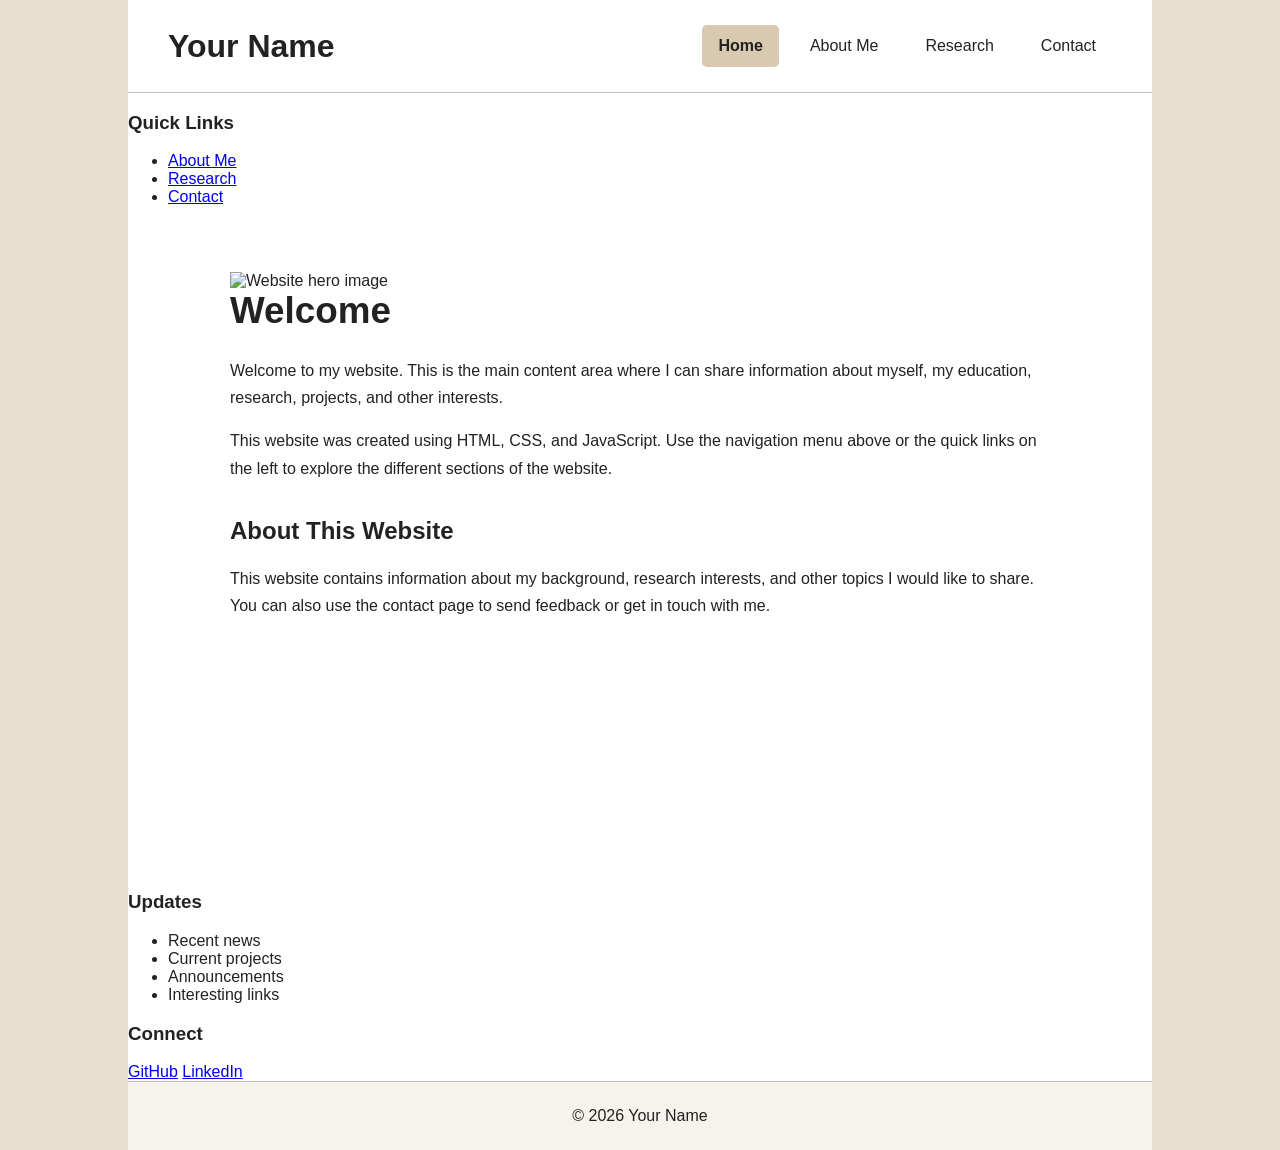
==== index.html @ b4fac89d "Update index.html" ====
<!DOCTYPE html>
<html lang="en">

<head>
    <meta charset="UTF-8">

    <meta name="viewport" content="width=device-width, initial-scale=1.0">

    <title>Your Name</title>

    <link rel="stylesheet" href="style.css">
</head>


<body>

<div class="site-container">


    <!-- TOP HEADER -->

    <header class="top-header">

        <div class="logo">
            <a href="index.html">Your Name</a>
        </div>

        <!-- Navigation will be inserted here by nav.js -->
        <div id="navigation"></div>

    </header>



    <!-- MAIN PAGE -->

    <div class="page-layout">


        <!-- LEFT SIDEBAR -->

        <aside class="left-sidebar">

            <h3>Quick Links</h3>

            <ul>
                <li><a href="about.html">About Me</a></li>
                <li><a href="research.html">Research</a></li>
                <li><a href="contact.html">Contact</a></li>
            </ul>

        </aside>



        <!-- MAIN CONTENT -->

        <main class="main-content">

            <div class="hero">

                <img
                    src="images/hero.jpg"
                    alt="Website hero image"
                >

            </div>


            <h1>Welcome</h1>

            <p>
                Welcome to my website. This is the main content area
                where I can share information about myself, my education,
                research, projects, and other interests.
            </p>


            <p>
                This website was created using HTML, CSS, and JavaScript.
                Use the navigation menu above or the quick links on the
                left to explore the different sections of the website.
            </p>


            <h2>About This Website</h2>

            <p>
                This website contains information about my background,
                research interests, and other topics I would like to share.
                You can also use the contact page to send feedback or
                get in touch with me.
            </p>

        </main>



        <!-- RIGHT SIDEBAR -->

        <aside class="right-sidebar">

            <div class="sticky-content">

                <h3>Updates</h3>

                <ul>
                    <li>Recent news</li>
                    <li>Current projects</li>
                    <li>Announcements</li>
                    <li>Interesting links</li>
                </ul>


                <h3>Connect</h3>

                <div class="social-links">

                    <a href="#">GitHub</a>

                    <a href="#">LinkedIn</a>

                </div>

            </div>

        </aside>


    </div>



    <!-- FOOTER -->

    <footer class="site-footer">

        © <span id="year"></span> Your Name

    </footer>


</div>



<!-- SHARED NAVIGATION -->

<script src="nav.js"></script>


<!-- AUTOMATIC YEAR -->

<script>

    document.getElementById("year").textContent =
        new Date().getFullYear();

</script>


</body>

</html>
---- style.css ----
/* =========================
   GENERAL
========================= */

* {
    box-sizing: border-box;
}

body {
    margin: 0;

    font-family: Arial, Helvetica, sans-serif;

    background-color: #e8dfcf;

    color: #222;
}


/* =========================
   WEBSITE CONTAINER
========================= */

.site-container {
    width: 80%;

    margin: 0 auto;

    min-height: 100vh;

    background-color: white;
}


/* =========================
   HEADER
========================= */

.top-header {
    display: flex;

    align-items: center;

    justify-content: space-between;

    padding: 25px 40px;

    border-bottom: 1px solid #bbb;
}


/* =========================
   NAME / LOGO
========================= */

.logo a {
    font-size: 2rem;

    font-weight: bold;

    color: #222;

    text-decoration: none;
}


/* =========================
   NAVIGATION
========================= */

.primary-nav {
    display: flex;

    align-items: center;

    gap: 15px;
}


.primary-nav a {
    padding: 12px 16px;

    color: #222;

    text-decoration: none;

    border-radius: 5px;

    transition: background-color 0.2s;
}


.primary-nav a:hover {
    background-color: #e8dfcf;
}


.primary-nav a.active {
    background-color: #d8c9b0;

    font-weight: bold;
}


/* =========================
   MAIN CONTENT
========================= */

.main-content {
    max-width: 900px;

    margin: 0 auto;

    padding: 50px 40px;

    min-height: 650px;
}


.main-content h1 {
    font-size: 2.3rem;

    margin-top: 0;
}


.main-content h2 {
    margin-top: 35px;
}


.main-content p {
    font-size: 1rem;

    line-height: 1.7;
}


/* =========================
   FOOTER
========================= */

.site-footer {
    padding: 25px;

    text-align: center;

    border-top: 1px solid #bbb;

    background-color: #f6f3ed;
}


/* =========================
   MOBILE
========================= */

@media (max-width: 700px) {

    .site-container {
        width: 100%;
    }


    .top-header {
        flex-direction: column;

        gap: 20px;
    }


    .primary-nav {
        flex-wrap: wrap;

        justify-content: center;
    }


    .main-content {
        padding: 35px 20px;
    }

}
/* ==========================================================
   HOMEPAGE LAYOUT
   Matches assignment example
========================================================== */


/* Main homepage container */

.home-container {
    width: 80%;

    max-width: 1300px;

    min-height: 100vh;

    margin: 0 auto;

    background-color: white;

    border-left: 1px solid #999;
    border-right: 1px solid #999;
}


/* ==========================================================
   HEADER
========================================================== */

.home-header {
    display: grid;

    grid-template-columns: 190px 1fr;

    min-height: 120px;

    border-bottom: 1px solid #999;
}


/* Logo section */

.home-logo {
    display: flex;

    justify-content: center;

    align-items: center;

    padding: 20px;

    border-right: 1px solid #999;

    font-size: 2rem;

    font-weight: bold;
}


.home-logo a {
    color: #222;

    text-decoration: none;
}


/* Right portion of header */

.home-header-right {
    display: flex;

    flex-direction: column;

    justify-content: space-between;
}


/* Description above navigation */

.home-description {
    padding: 20px 30px;

    min-height: 65px;

    display: flex;

    align-items: center;

    border-bottom: 1px solid #999;

    font-size: 0.9rem;

    line-height: 1.4;
}


/* ==========================================================
   TOP NAVIGATION
========================================================== */

.home-header #navigation {
    width: 100%;
}


.home-header .primary-nav {
    display: flex;

    justify-content: center;

    align-items: center;

    gap: 0;

    min-height: 50px;
}


.home-header .primary-nav a {
    padding: 15px 25px;

    color: #222;

    text-decoration: none;

    border-radius: 0;

    transition:
        background-color 0.2s ease,
        color 0.2s ease;
}


.home-header .primary-nav a:hover {
    background-color: #e8dfcf;
}


.home-header .primary-nav a.active {
    background-color: #d8c9b0;

    font-weight: bold;
}


/* ==========================================================
   MAIN THREE-COLUMN GRID
========================================================== */

.home-grid {
    display: grid;

    grid-template-columns:
        190px minmax(0, 1fr) 240px;

    min-height: 700px;
}


/* ==========================================================
   LEFT SIDEBAR
========================================================== */

.home-left-sidebar {
    padding: 30px 20px;

    border-right: 1px solid #999;

    background-color: #faf9f6;
}


.home-left-sidebar h3 {
    margin-top: 0;

    margin-bottom: 20px;

    font-size: 1rem;
}


.home-left-sidebar .sidebar-second-title {
    margin-top: 35px;
}


.home-left-sidebar ul {
    list-style: none;

    margin: 0;

    padding: 0;
}


.home-left-sidebar li {
    margin-bottom: 15px;
}


.home-left-sidebar a {
    color: #222;

    text-decoration: none;
}


.home-left-sidebar a:hover {
    text-decoration: underline;

    color: #6b5b45;
}


/* ==========================================================
   CENTER CONTENT
========================================================== */

.home-main {
    padding: 25px 30px;

    min-width: 0;
}


.home-main h1 {
    margin-top: 30px;

    margin-bottom: 20px;

    font-size: 2.2rem;
}


.home-main h2 {
    margin-top: 35px;

    margin-bottom: 15px;

    font-size: 1.5rem;
}


.home-main p {
    line-height: 1.7;

    margin-bottom: 20px;

    font-size: 1rem;
}


/* ==========================================================
   HERO IMAGE
========================================================== */

.home-hero {
    width: 100%;

    height: 250px;

    border: 1px solid #999;

    background-color: #eee;

    overflow: hidden;
}


.home-hero img {
    display: block;

    width: 100%;

    height: 100%;

    object-fit: cover;
}


/* ==========================================================
   RIGHT SIDEBAR
========================================================== */

.home-right-sidebar {
    padding: 30px 22px;

    border-left: 1px solid #999;

    background-color: #faf9f6;
}


.home-right-sidebar h3 {
    margin-top: 0;

    margin-bottom: 15px;
}


.home-right-sidebar h3:not(:first-child) {
    margin-top: 30px;
}


.home-right-sidebar ul {
    padding-left: 20px;
}


.home-right-sidebar li {
    margin-bottom: 12px;

    line-height: 1.4;
}


/* Keeps right side visible during scrolling */

.home-sticky {
    position: sticky;

    top: 20px;
}


/* ==========================================================
   SOCIAL LINKS
========================================================== */

.home-social {
    display: flex;

    flex-direction: column;

    gap: 12px;
}


.home-social a {
    color: #222;

    text-decoration: none;
}


.home-social a:hover {
    text-decoration: underline;
}


/* ==========================================================
   FOOTER
========================================================== */

.home-footer {
    display: flex;

    justify-content: space-between;

    align-items: center;

    gap: 20px;

    padding: 20px 25px;

    border-top: 1px solid #999;

    background-color: #f6f3ed;

    font-size: 0.85rem;
}


.footer-links {
    display: flex;

    gap: 18px;
}


.footer-links a {
    color: #222;

    text-decoration: none;
}


.footer-links a:hover {
    text-decoration: underline;
}


/* ==========================================================
   TABLET
========================================================== */

@media (max-width: 1000px) {

    .home-container {
        width: 90%;
    }


    .home-grid {
        grid-template-columns:
            180px minmax(0, 1fr);
    }


    .home-right-sidebar {
        display: none;
    }

}


/* ==========================================================
   MOBILE
========================================================== */

@media (max-width: 700px) {

    .home-container {
        width: 100%;
    }


    .home-header {
        display: block;
    }


    .home-logo {
        border-right: none;

        border-bottom: 1px solid #999;
    }


    .home-description {
        text-align: center;

        justify-content: center;
    }


    .home-header .primary-nav {
        flex-wrap: wrap;
    }


    .home-header .primary-nav a {
        padding: 12px 14px;
    }


    .home-grid {
        display: block;
    }


    .home-left-sidebar {
        border-right: none;

        border-bottom: 1px solid #999;
    }


    .home-main {
        padding: 25px 20px;
    }


    .home-right-sidebar {
        display: block;

        border-left: none;

        border-top: 1px solid #999;
    }


    .home-sticky {
        position: static;
    }


    .home-footer {
        flex-direction: column;

        text-align: center;
    }


    .footer-links {
        flex-wrap: wrap;

        justify-content: center;
    }

}
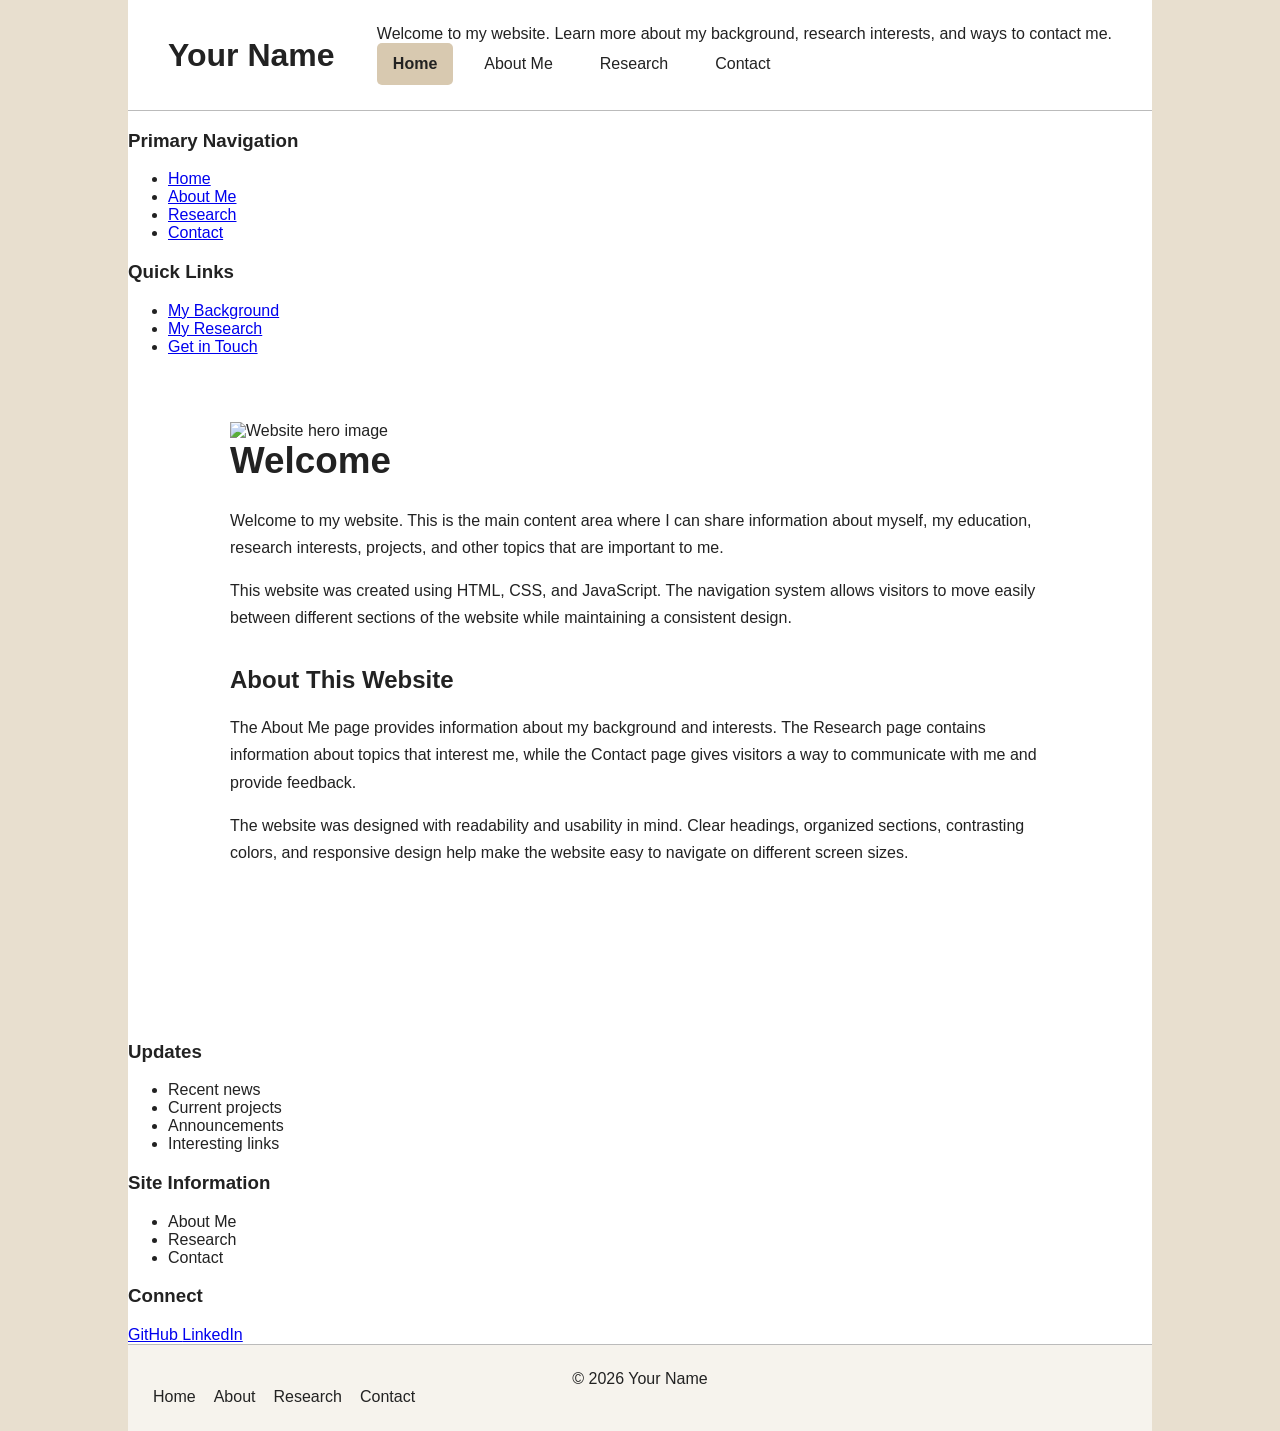
==== commit 6c1cdb4c: "Update index.html" ====
--- a/index.html
+++ b/index.html
@@ -4,7 +4,10 @@
 <head>
     <meta charset="UTF-8">
 
-    <meta name="viewport" content="width=device-width, initial-scale=1.0">
+    <meta
+        name="viewport"
+        content="width=device-width, initial-scale=1.0"
+    >
 
     <title>Your Name</title>
 
@@ -17,22 +20,55 @@
 <div class="site-container">
 
 
-    <!-- TOP HEADER -->
+    <!-- =========================
+         HEADER
+    ========================== -->
 
     <header class="top-header">
 
+
+        <!-- LOGO -->
+
         <div class="logo">
-            <a href="index.html">Your Name</a>
+
+            <a href="index.html">
+                Your Name
+            </a>
+
         </div>
 
-        <!-- Navigation will be inserted here by nav.js -->
-        <div id="navigation"></div>
+
+        <!-- RIGHT SIDE OF HEADER -->
+
+        <div class="header-right">
+
+
+            <!-- WEBSITE DESCRIPTION -->
+
+            <div class="header-description">
+
+                Welcome to my website. Learn more about
+                my background, research interests, and
+                ways to contact me.
+
+            </div>
+
+
+            <!-- NAVIGATION FROM nav.js -->
+
+            <div id="navigation"></div>
+
+
+        </div>
+
 
     </header>
 
 
 
-    <!-- MAIN PAGE -->
+    <!-- =========================
+         MAIN 3-COLUMN AREA
+    ========================== -->
 
     <div class="page-layout">
 
@@ -41,21 +77,79 @@
 
         <aside class="left-sidebar">
 
-            <h3>Quick Links</h3>
+
+            <h3>Primary Navigation</h3>
+
 
             <ul>
-                <li><a href="about.html">About Me</a></li>
-                <li><a href="research.html">Research</a></li>
-                <li><a href="contact.html">Contact</a></li>
+
+                <li>
+                    <a href="index.html">
+                        Home
+                    </a>
+                </li>
+
+                <li>
+                    <a href="about.html">
+                        About Me
+                    </a>
+                </li>
+
+                <li>
+                    <a href="research.html">
+                        Research
+                    </a>
+                </li>
+
+                <li>
+                    <a href="contact.html">
+                        Contact
+                    </a>
+                </li>
+
             </ul>
 
+
+            <h3 class="secondary-title">
+                Quick Links
+            </h3>
+
+
+            <ul>
+
+                <li>
+                    <a href="about.html">
+                        My Background
+                    </a>
+                </li>
+
+                <li>
+                    <a href="research.html">
+                        My Research
+                    </a>
+                </li>
+
+                <li>
+                    <a href="contact.html">
+                        Get in Touch
+                    </a>
+                </li>
+
+            </ul>
+
+
         </aside>
 
 
 
-        <!-- MAIN CONTENT -->
+        <!-- =========================
+             CENTER CONTENT
+        ========================== -->
 
         <main class="main-content">
+
+
+            <!-- HERO IMAGE -->
 
             <div class="hero">
 
@@ -67,63 +161,113 @@
             </div>
 
 
+
             <h1>Welcome</h1>
 
+
             <p>
-                Welcome to my website. This is the main content area
-                where I can share information about myself, my education,
-                research, projects, and other interests.
+                Welcome to my website. This is the main content
+                area where I can share information about myself,
+                my education, research interests, projects, and
+                other topics that are important to me.
             </p>
 
 
             <p>
-                This website was created using HTML, CSS, and JavaScript.
-                Use the navigation menu above or the quick links on the
-                left to explore the different sections of the website.
+                This website was created using HTML, CSS, and
+                JavaScript. The navigation system allows visitors
+                to move easily between different sections of the
+                website while maintaining a consistent design.
             </p>
 
 
+
             <h2>About This Website</h2>
 
+
             <p>
-                This website contains information about my background,
-                research interests, and other topics I would like to share.
-                You can also use the contact page to send feedback or
-                get in touch with me.
+                The About Me page provides information about my
+                background and interests. The Research page
+                contains information about topics that interest
+                me, while the Contact page gives visitors a way
+                to communicate with me and provide feedback.
             </p>
 
+
+            <p>
+                The website was designed with readability and
+                usability in mind. Clear headings, organized
+                sections, contrasting colors, and responsive
+                design help make the website easy to navigate
+                on different screen sizes.
+            </p>
+
+
         </main>
 
 
 
-        <!-- RIGHT SIDEBAR -->
+        <!-- =========================
+             RIGHT SIDEBAR
+        ========================== -->
 
         <aside class="right-sidebar">
 
+
             <div class="sticky-content">
 
+
                 <h3>Updates</h3>
 
+
                 <ul>
+
                     <li>Recent news</li>
+
                     <li>Current projects</li>
+
                     <li>Announcements</li>
+
                     <li>Interesting links</li>
+
                 </ul>
 
 
+
+                <h3>Site Information</h3>
+
+
+                <ul>
+
+                    <li>About Me</li>
+
+                    <li>Research</li>
+
+                    <li>Contact</li>
+
+                </ul>
+
+
+
                 <h3>Connect</h3>
 
+
                 <div class="social-links">
 
-                    <a href="#">GitHub</a>
-
-                    <a href="#">LinkedIn</a>
+                    <a href="#">
+                        GitHub
+                    </a>
+
+                    <a href="#">
+                        LinkedIn
+                    </a>
 
                 </div>
 
+
             </div>
 
+
         </aside>
 
 
@@ -131,11 +275,38 @@
 
 
 
-    <!-- FOOTER -->
+    <!-- =========================
+         FOOTER
+    ========================== -->
 
     <footer class="site-footer">
 
-        © <span id="year"></span> Your Name
+
+        <span>
+            © <span id="year"></span> Your Name
+        </span>
+
+
+        <div class="footer-links">
+
+            <a href="index.html">
+                Home
+            </a>
+
+            <a href="about.html">
+                About
+            </a>
+
+            <a href="research.html">
+                Research
+            </a>
+
+            <a href="contact.html">
+                Contact
+            </a>
+
+        </div>
+
 
     </footer>
 
@@ -144,12 +315,10 @@
 
 
 
-<!-- SHARED NAVIGATION -->
+<!-- KEEP USING YOUR EXISTING nav.js -->
 
 <script src="nav.js"></script>
 
-
-<!-- AUTOMATIC YEAR -->
 
 <script>
 
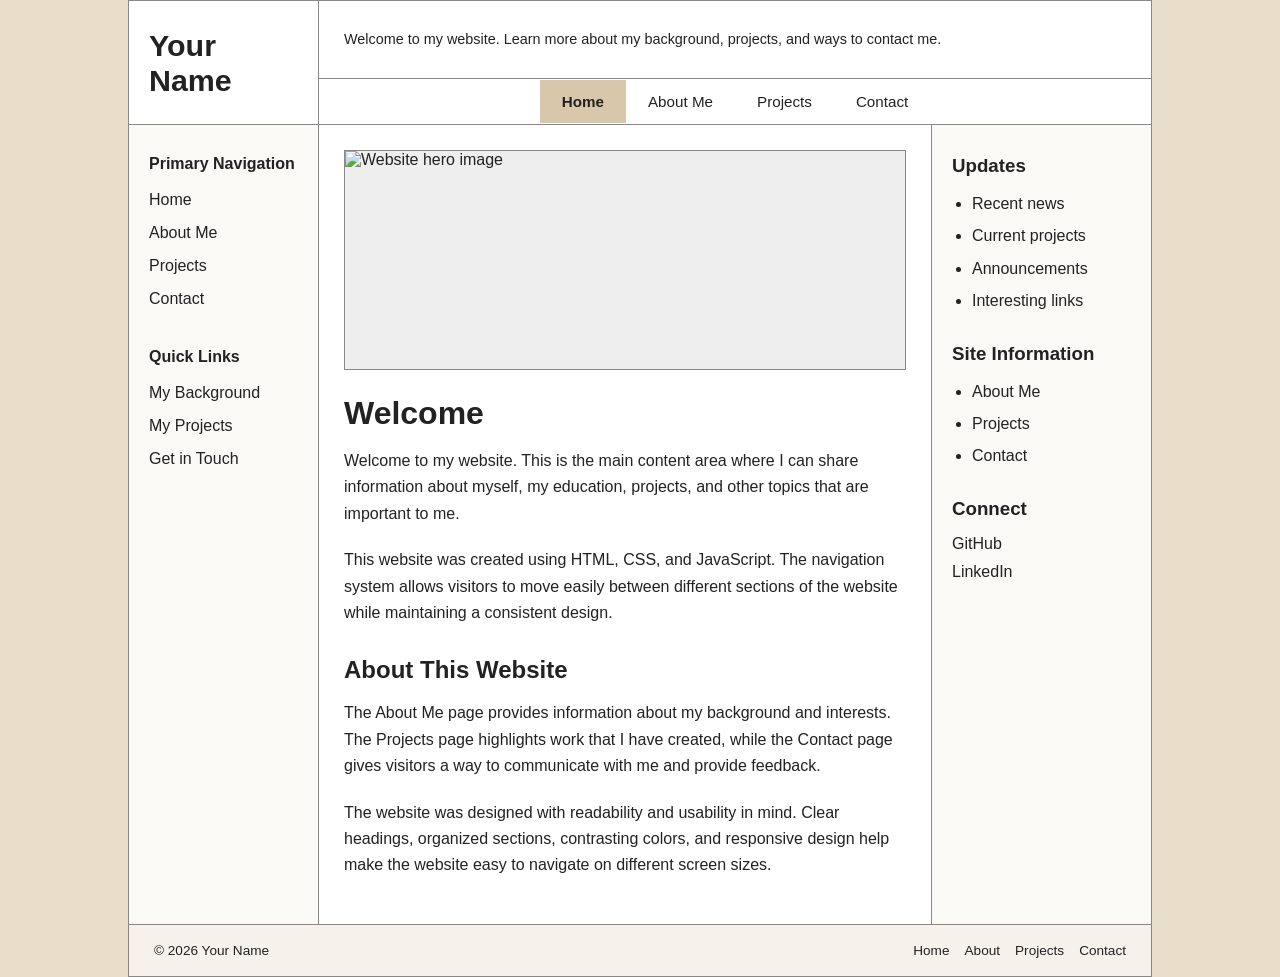
==== commit 7f33b68d: "Update index.html" ====
--- a/index.html
+++ b/index.html
@@ -48,7 +48,7 @@
             <div class="header-description">
 
                 Welcome to my website. Learn more about
-                my background, research interests, and
+                my background, projects, and
                 ways to contact me.
 
             </div>
@@ -96,8 +96,8 @@
                 </li>
 
                 <li>
-                    <a href="research.html">
-                        Research
+                    <a href="projects.html">
+                        Projects
                     </a>
                 </li>
 
@@ -124,8 +124,8 @@
                 </li>
 
                 <li>
-                    <a href="research.html">
-                        My Research
+                    <a href="projects.html">
+                        My Projects
                     </a>
                 </li>
 
@@ -168,8 +168,8 @@
             <p>
                 Welcome to my website. This is the main content
                 area where I can share information about myself,
-                my education, research interests, projects, and
-                other topics that are important to me.
+                my education, projects, and other topics that are
+                important to me.
             </p>
 
 
@@ -187,10 +187,10 @@
 
             <p>
                 The About Me page provides information about my
-                background and interests. The Research page
-                contains information about topics that interest
-                me, while the Contact page gives visitors a way
-                to communicate with me and provide feedback.
+                background and interests. The Projects page
+                highlights work that I have created, while the
+                Contact page gives visitors a way to communicate
+                with me and provide feedback.
             </p>
 
 
@@ -241,7 +241,7 @@
 
                     <li>About Me</li>
 
-                    <li>Research</li>
+                    <li>Projects</li>
 
                     <li>Contact</li>
 
@@ -297,8 +297,8 @@
                 About
             </a>
 
-            <a href="research.html">
-                Research
+            <a href="projects.html">
+                Projects
             </a>
 
             <a href="contact.html">
@@ -315,8 +315,6 @@
 
 
 
-<!-- KEEP USING YOUR EXISTING nav.js -->
-
 <script src="nav.js"></script>
 
 
--- a/style.css
+++ b/style.css
@@ -1,159 +1,444 @@
-/* =========================
+/* ==========================================
    GENERAL
-========================= */
+========================================== */
 
 * {
     box-sizing: border-box;
 }
 
+
+html {
+    scroll-behavior: smooth;
+}
+
+
 body {
     margin: 0;
 
     font-family: Arial, Helvetica, sans-serif;
 
-    background-color: #e8dfcf;
-
     color: #222;
-}
-
-
-/* =========================
-   WEBSITE CONTAINER
-========================= */
+
+    background-color: #e8ddc8;
+}
+
+
+/* ==========================================
+   MAIN WEBSITE
+   80% width = about 10% background each side
+========================================== */
 
 .site-container {
     width: 80%;
 
+    max-width: 1200px;
+
+    min-height: 100vh;
+
     margin: 0 auto;
 
-    min-height: 100vh;
-
     background-color: white;
-}
-
-
-/* =========================
+
+    border-left: 1px solid #888;
+    border-right: 1px solid #888;
+}
+
+
+/* ==========================================
    HEADER
-========================= */
+========================================== */
 
 .top-header {
+    display: grid;
+
+    grid-template-columns: 190px 1fr;
+
+    min-height: 125px;
+
+    border-top: 1px solid #888;
+    border-bottom: 1px solid #888;
+}
+
+
+/* ==========================================
+   LOGO AREA
+========================================== */
+
+.logo {
     display: flex;
 
     align-items: center;
 
-    justify-content: space-between;
-
-    padding: 25px 40px;
-
-    border-bottom: 1px solid #bbb;
-}
-
-
-/* =========================
-   NAME / LOGO
-========================= */
+    justify-content: center;
+
+    padding: 20px;
+
+    border-right: 1px solid #888;
+
+    font-size: 1.9rem;
+
+    font-weight: bold;
+}
+
 
 .logo a {
-    font-size: 2rem;
-
-    font-weight: bold;
-
     color: #222;
 
     text-decoration: none;
 }
 
 
-/* =========================
-   NAVIGATION
-========================= */
+/* ==========================================
+   HEADER RIGHT SIDE
+========================================== */
+
+.header-right {
+    display: grid;
+
+    grid-template-rows: 1fr auto;
+}
+
+
+.header-description {
+    display: flex;
+
+    align-items: center;
+
+    padding: 15px 25px;
+
+    border-bottom: 1px solid #888;
+
+    font-size: 0.9rem;
+
+    line-height: 1.4;
+}
+
+
+/* ==========================================
+   TOP NAVIGATION
+========================================== */
+
+#navigation {
+    width: 100%;
+}
+
 
 .primary-nav {
     display: flex;
 
+    justify-content: center;
+
     align-items: center;
 
+    min-height: 45px;
+
+    gap: 0;
+}
+
+
+.primary-nav a {
+    padding: 13px 22px;
+
+    color: #222;
+
+    text-decoration: none;
+
+    font-size: 0.95rem;
+
+    transition: background-color 0.2s ease;
+}
+
+
+.primary-nav a:hover {
+    background-color: #e8ddc8;
+}
+
+
+.primary-nav a.active {
+    background-color: #d8c7aa;
+
+    font-weight: bold;
+}
+
+
+/* ==========================================
+   MAIN PAGE GRID
+
+   LEFT | CENTER | RIGHT
+========================================== */
+
+.page-layout {
+    display: grid;
+
+    grid-template-columns:
+        190px minmax(0, 1fr) 220px;
+
+    align-items: stretch;
+
+    min-height: 650px;
+}
+
+
+/* ==========================================
+   LEFT SIDEBAR
+========================================== */
+
+.left-sidebar {
+    padding: 30px 20px;
+
+    border-right: 1px solid #888;
+
+    background-color: #faf9f6;
+}
+
+
+.left-sidebar h3 {
+    margin-top: 0;
+
+    margin-bottom: 18px;
+
+    font-size: 1rem;
+}
+
+
+.left-sidebar .secondary-title {
+    margin-top: 40px;
+}
+
+
+.left-sidebar ul {
+    list-style: none;
+
+    padding: 0;
+
+    margin: 0;
+}
+
+
+.left-sidebar li {
+    margin-bottom: 15px;
+}
+
+
+.left-sidebar a {
+    color: #222;
+
+    text-decoration: none;
+}
+
+
+.left-sidebar a:hover {
+    text-decoration: underline;
+}
+
+
+/* ==========================================
+   CENTER CONTENT
+========================================== */
+
+.main-content {
+    padding: 25px;
+
+    min-width: 0;
+}
+
+
+.main-content h1 {
+    margin-top: 25px;
+
+    margin-bottom: 15px;
+
+    font-size: 2rem;
+}
+
+
+.main-content h2 {
+    margin-top: 30px;
+
+    margin-bottom: 15px;
+}
+
+
+.main-content p {
+    margin-bottom: 20px;
+
+    line-height: 1.65;
+
+    font-size: 1rem;
+}
+
+
+/* ==========================================
+   HERO IMAGE
+========================================== */
+
+.hero {
+    width: 100%;
+
+    height: 220px;
+
+    overflow: hidden;
+
+    border: 1px solid #888;
+
+    background-color: #eee;
+}
+
+
+.hero img {
+    width: 100%;
+
+    height: 100%;
+
+    display: block;
+
+    object-fit: cover;
+}
+
+
+/* ==========================================
+   RIGHT SIDEBAR
+========================================== */
+
+.right-sidebar {
+    padding: 30px 20px;
+
+    border-left: 1px solid #888;
+
+    background-color: #faf9f6;
+}
+
+
+.right-sidebar h3 {
+    margin-top: 0;
+
+    margin-bottom: 15px;
+}
+
+
+.right-sidebar h3:not(:first-child) {
+    margin-top: 30px;
+}
+
+
+.right-sidebar ul {
+    padding-left: 20px;
+
+    margin-bottom: 25px;
+}
+
+
+.right-sidebar li {
+    margin-bottom: 10px;
+
+    line-height: 1.4;
+}
+
+
+/* Sticky content like the example */
+
+.sticky-content {
+    position: sticky;
+
+    top: 20px;
+}
+
+
+/* ==========================================
+   SOCIAL LINKS
+========================================== */
+
+.social-links {
+    display: flex;
+
+    flex-direction: column;
+
+    gap: 10px;
+}
+
+
+.social-links a {
+    color: #222;
+
+    text-decoration: none;
+}
+
+
+.social-links a:hover {
+    text-decoration: underline;
+}
+
+
+/* ==========================================
+   FOOTER
+========================================== */
+
+.site-footer {
+    display: flex;
+
+    justify-content: space-between;
+
+    align-items: center;
+
+    gap: 20px;
+
+    padding: 18px 25px;
+
+    border-top: 1px solid #888;
+    border-bottom: 1px solid #888;
+
+    background-color: #f6f2eb;
+
+    font-size: 0.85rem;
+}
+
+
+.footer-links {
+    display: flex;
+
     gap: 15px;
 }
 
 
-.primary-nav a {
-    padding: 12px 16px;
-
+.footer-links a {
     color: #222;
 
     text-decoration: none;
-
-    border-radius: 5px;
-
-    transition: background-color 0.2s;
-}
-
-
-.primary-nav a:hover {
-    background-color: #e8dfcf;
-}
-
-
-.primary-nav a.active {
-    background-color: #d8c9b0;
-
-    font-weight: bold;
-}
-
-
-/* =========================
-   MAIN CONTENT
-========================= */
-
-.main-content {
-    max-width: 900px;
-
-    margin: 0 auto;
-
-    padding: 50px 40px;
-
-    min-height: 650px;
-}
-
-
-.main-content h1 {
-    font-size: 2.3rem;
-
-    margin-top: 0;
-}
-
-
-.main-content h2 {
-    margin-top: 35px;
-}
-
-
-.main-content p {
-    font-size: 1rem;
-
-    line-height: 1.7;
-}
-
-
-/* =========================
-   FOOTER
-========================= */
-
-.site-footer {
-    padding: 25px;
-
-    text-align: center;
-
-    border-top: 1px solid #bbb;
-
-    background-color: #f6f3ed;
-}
-
-
-/* =========================
+}
+
+
+.footer-links a:hover {
+    text-decoration: underline;
+}
+
+
+/* ==========================================
+   TABLET
+========================================== */
+
+@media (max-width: 950px) {
+
+    .site-container {
+        width: 90%;
+    }
+
+
+    .page-layout {
+        grid-template-columns:
+            170px minmax(0, 1fr);
+    }
+
+
+    .right-sidebar {
+        display: none;
+    }
+
+}
+
+
+/* ==========================================
    MOBILE
-========================= */
+========================================== */
 
 @media (max-width: 700px) {
 
@@ -163,512 +448,61 @@
 
 
     .top-header {
-        flex-direction: column;
-
-        gap: 20px;
+        display: block;
+    }
+
+
+    .logo {
+        border-right: none;
+
+        border-bottom: 1px solid #888;
+    }
+
+
+    .header-description {
+        justify-content: center;
+
+        text-align: center;
     }
 
 
     .primary-nav {
         flex-wrap: wrap;
-
-        justify-content: center;
-    }
-
-
-    .main-content {
-        padding: 35px 20px;
-    }
-
-}
-/* ==========================================================
-   HOMEPAGE LAYOUT
-   Matches assignment example
-========================================================== */
-
-
-/* Main homepage container */
-
-.home-container {
-    width: 80%;
-
-    max-width: 1300px;
-
-    min-height: 100vh;
-
-    margin: 0 auto;
-
-    background-color: white;
-
-    border-left: 1px solid #999;
-    border-right: 1px solid #999;
-}
-
-
-/* ==========================================================
-   HEADER
-========================================================== */
-
-.home-header {
-    display: grid;
-
-    grid-template-columns: 190px 1fr;
-
-    min-height: 120px;
-
-    border-bottom: 1px solid #999;
-}
-
-
-/* Logo section */
-
-.home-logo {
-    display: flex;
-
-    justify-content: center;
-
-    align-items: center;
-
-    padding: 20px;
-
-    border-right: 1px solid #999;
-
-    font-size: 2rem;
-
-    font-weight: bold;
-}
-
-
-.home-logo a {
-    color: #222;
-
-    text-decoration: none;
-}
-
-
-/* Right portion of header */
-
-.home-header-right {
-    display: flex;
-
-    flex-direction: column;
-
-    justify-content: space-between;
-}
-
-
-/* Description above navigation */
-
-.home-description {
-    padding: 20px 30px;
-
-    min-height: 65px;
-
-    display: flex;
-
-    align-items: center;
-
-    border-bottom: 1px solid #999;
-
-    font-size: 0.9rem;
-
-    line-height: 1.4;
-}
-
-
-/* ==========================================================
-   TOP NAVIGATION
-========================================================== */
-
-.home-header #navigation {
-    width: 100%;
-}
-
-
-.home-header .primary-nav {
-    display: flex;
-
-    justify-content: center;
-
-    align-items: center;
-
-    gap: 0;
-
-    min-height: 50px;
-}
-
-
-.home-header .primary-nav a {
-    padding: 15px 25px;
-
-    color: #222;
-
-    text-decoration: none;
-
-    border-radius: 0;
-
-    transition:
-        background-color 0.2s ease,
-        color 0.2s ease;
-}
-
-
-.home-header .primary-nav a:hover {
-    background-color: #e8dfcf;
-}
-
-
-.home-header .primary-nav a.active {
-    background-color: #d8c9b0;
-
-    font-weight: bold;
-}
-
-
-/* ==========================================================
-   MAIN THREE-COLUMN GRID
-========================================================== */
-
-.home-grid {
-    display: grid;
-
-    grid-template-columns:
-        190px minmax(0, 1fr) 240px;
-
-    min-height: 700px;
-}
-
-
-/* ==========================================================
-   LEFT SIDEBAR
-========================================================== */
-
-.home-left-sidebar {
-    padding: 30px 20px;
-
-    border-right: 1px solid #999;
-
-    background-color: #faf9f6;
-}
-
-
-.home-left-sidebar h3 {
-    margin-top: 0;
-
-    margin-bottom: 20px;
-
-    font-size: 1rem;
-}
-
-
-.home-left-sidebar .sidebar-second-title {
-    margin-top: 35px;
-}
-
-
-.home-left-sidebar ul {
-    list-style: none;
-
-    margin: 0;
-
-    padding: 0;
-}
-
-
-.home-left-sidebar li {
-    margin-bottom: 15px;
-}
-
-
-.home-left-sidebar a {
-    color: #222;
-
-    text-decoration: none;
-}
-
-
-.home-left-sidebar a:hover {
-    text-decoration: underline;
-
-    color: #6b5b45;
-}
-
-
-/* ==========================================================
-   CENTER CONTENT
-========================================================== */
-
-.home-main {
-    padding: 25px 30px;
-
-    min-width: 0;
-}
-
-
-.home-main h1 {
-    margin-top: 30px;
-
-    margin-bottom: 20px;
-
-    font-size: 2.2rem;
-}
-
-
-.home-main h2 {
-    margin-top: 35px;
-
-    margin-bottom: 15px;
-
-    font-size: 1.5rem;
-}
-
-
-.home-main p {
-    line-height: 1.7;
-
-    margin-bottom: 20px;
-
-    font-size: 1rem;
-}
-
-
-/* ==========================================================
-   HERO IMAGE
-========================================================== */
-
-.home-hero {
-    width: 100%;
-
-    height: 250px;
-
-    border: 1px solid #999;
-
-    background-color: #eee;
-
-    overflow: hidden;
-}
-
-
-.home-hero img {
-    display: block;
-
-    width: 100%;
-
-    height: 100%;
-
-    object-fit: cover;
-}
-
-
-/* ==========================================================
-   RIGHT SIDEBAR
-========================================================== */
-
-.home-right-sidebar {
-    padding: 30px 22px;
-
-    border-left: 1px solid #999;
-
-    background-color: #faf9f6;
-}
-
-
-.home-right-sidebar h3 {
-    margin-top: 0;
-
-    margin-bottom: 15px;
-}
-
-
-.home-right-sidebar h3:not(:first-child) {
-    margin-top: 30px;
-}
-
-
-.home-right-sidebar ul {
-    padding-left: 20px;
-}
-
-
-.home-right-sidebar li {
-    margin-bottom: 12px;
-
-    line-height: 1.4;
-}
-
-
-/* Keeps right side visible during scrolling */
-
-.home-sticky {
-    position: sticky;
-
-    top: 20px;
-}
-
-
-/* ==========================================================
-   SOCIAL LINKS
-========================================================== */
-
-.home-social {
-    display: flex;
-
-    flex-direction: column;
-
-    gap: 12px;
-}
-
-
-.home-social a {
-    color: #222;
-
-    text-decoration: none;
-}
-
-
-.home-social a:hover {
-    text-decoration: underline;
-}
-
-
-/* ==========================================================
-   FOOTER
-========================================================== */
-
-.home-footer {
-    display: flex;
-
-    justify-content: space-between;
-
-    align-items: center;
-
-    gap: 20px;
-
-    padding: 20px 25px;
-
-    border-top: 1px solid #999;
-
-    background-color: #f6f3ed;
-
-    font-size: 0.85rem;
-}
-
-
-.footer-links {
-    display: flex;
-
-    gap: 18px;
-}
-
-
-.footer-links a {
-    color: #222;
-
-    text-decoration: none;
-}
-
-
-.footer-links a:hover {
-    text-decoration: underline;
-}
-
-
-/* ==========================================================
-   TABLET
-========================================================== */
-
-@media (max-width: 1000px) {
-
-    .home-container {
-        width: 90%;
-    }
-
-
-    .home-grid {
-        grid-template-columns:
-            180px minmax(0, 1fr);
-    }
-
-
-    .home-right-sidebar {
-        display: none;
-    }
-
-}
-
-
-/* ==========================================================
-   MOBILE
-========================================================== */
-
-@media (max-width: 700px) {
-
-    .home-container {
-        width: 100%;
-    }
-
-
-    .home-header {
+    }
+
+
+    .primary-nav a {
+        padding: 12px 14px;
+    }
+
+
+    .page-layout {
         display: block;
     }
 
 
-    .home-logo {
+    .left-sidebar {
         border-right: none;
 
-        border-bottom: 1px solid #999;
-    }
-
-
-    .home-description {
-        text-align: center;
-
-        justify-content: center;
-    }
-
-
-    .home-header .primary-nav {
-        flex-wrap: wrap;
-    }
-
-
-    .home-header .primary-nav a {
-        padding: 12px 14px;
-    }
-
-
-    .home-grid {
+        border-bottom: 1px solid #888;
+    }
+
+
+    .right-sidebar {
         display: block;
-    }
-
-
-    .home-left-sidebar {
-        border-right: none;
-
-        border-bottom: 1px solid #999;
-    }
-
-
-    .home-main {
-        padding: 25px 20px;
-    }
-
-
-    .home-right-sidebar {
-        display: block;
 
         border-left: none;
 
-        border-top: 1px solid #999;
-    }
-
-
-    .home-sticky {
+        border-top: 1px solid #888;
+    }
+
+
+    .sticky-content {
         position: static;
     }
 
 
-    .home-footer {
+    .site-footer {
         flex-direction: column;
 
         text-align: center;
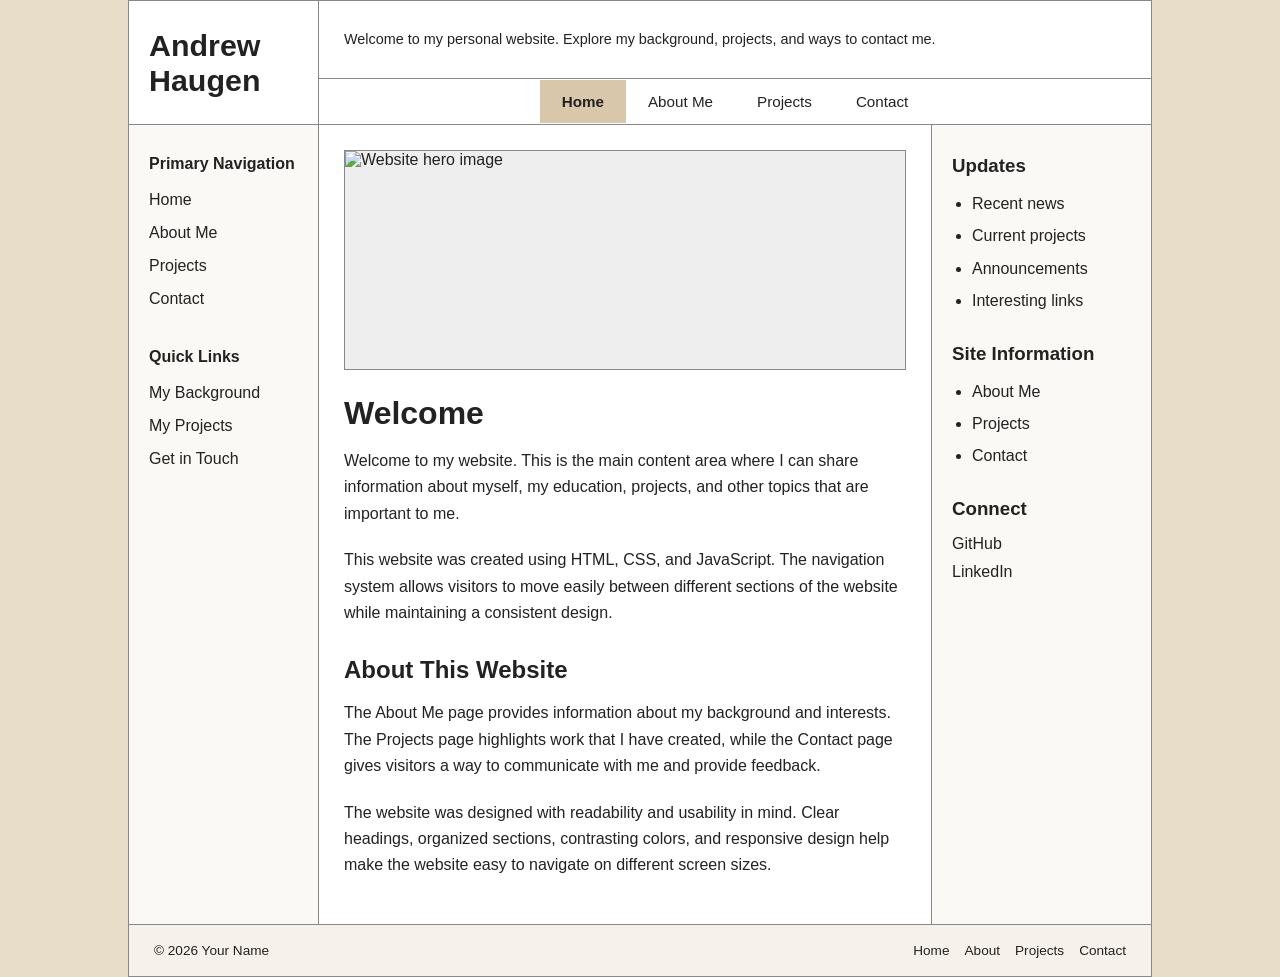
==== commit 8051a5a3: "Update index.html test" ====
--- a/index.html
+++ b/index.html
@@ -32,7 +32,7 @@
         <div class="logo">
 
             <a href="index.html">
-                Your Name
+                Andrew Haugen
             </a>
 
         </div>
@@ -47,7 +47,7 @@
 
             <div class="header-description">
 
-                Welcome to my website. Learn more about
+                Welcome to my personal website. Explore
                 my background, projects, and
                 ways to contact me.
 
--- a/style.css
+++ b/style.css
@@ -516,3 +516,34 @@
     }
 
 }
+/* ==========================================
+   PROJECT PAGE
+========================================== */
+
+.project-card {
+    margin-top: 40px;
+
+    padding: 25px;
+
+    background-color: #faf9f6;
+
+    border: 1px solid #ccc;
+}
+
+
+.project-card h2 {
+    margin-top: 0;
+}
+
+
+.project-image {
+    width: 100%;
+
+    height: auto;
+
+    display: block;
+
+    margin: 20px 0;
+
+    border: 1px solid #aaa;
+}
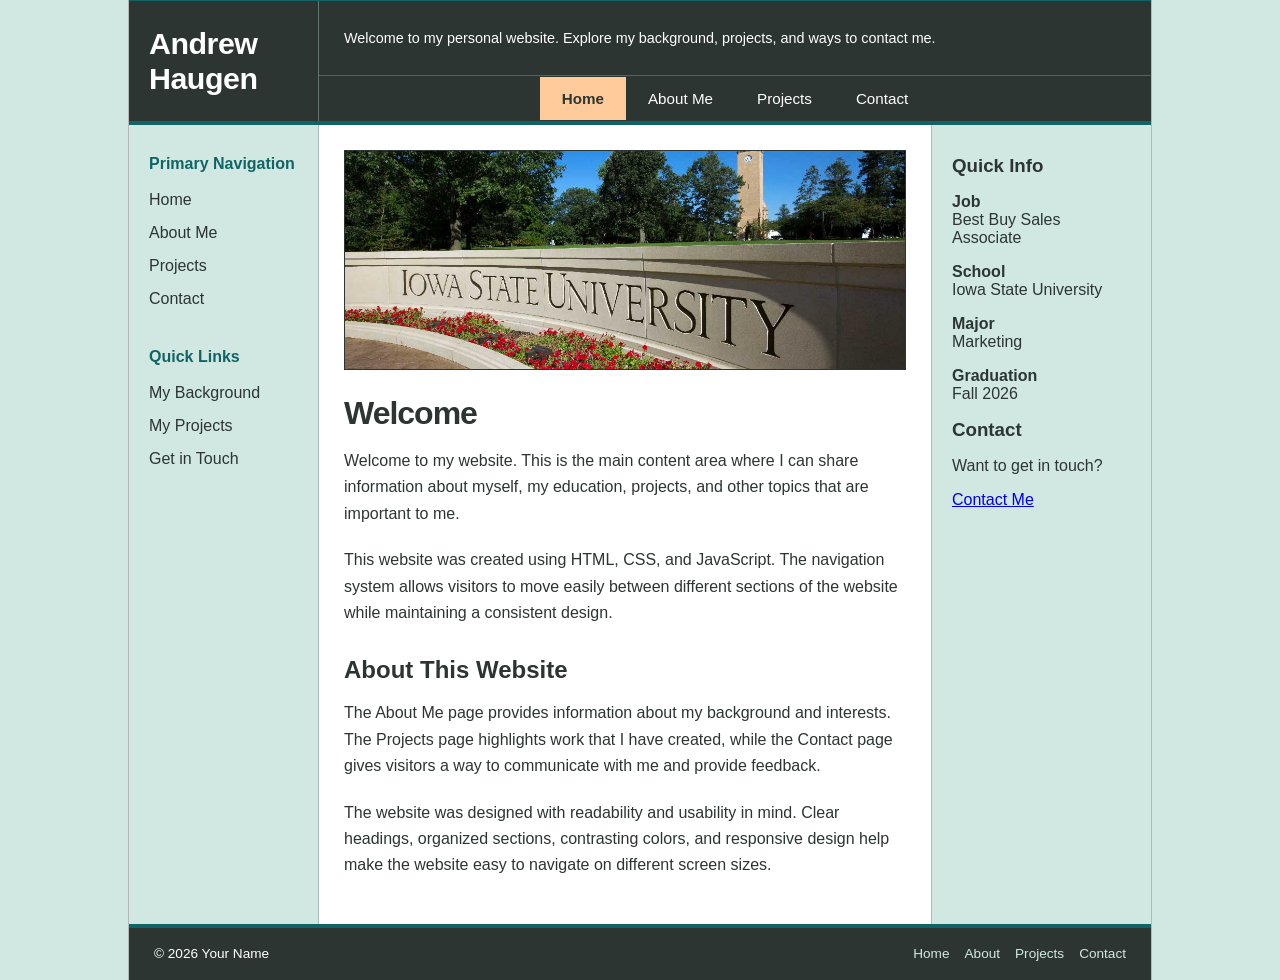
==== commit 43dde48d: "Update index.html" ====
--- a/index.html
+++ b/index.html
@@ -213,62 +213,61 @@
 
         <aside class="right-sidebar">
 
-
-            <div class="sticky-content">
-
-
-                <h3>Updates</h3>
-
-
-                <ul>
-
-                    <li>Recent news</li>
-
-                    <li>Current projects</li>
-
-                    <li>Announcements</li>
-
-                    <li>Interesting links</li>
-
-                </ul>
-
-
-
-                <h3>Site Information</h3>
-
-
-                <ul>
-
-                    <li>About Me</li>
-
-                    <li>Projects</li>
-
-                    <li>Contact</li>
-
-                </ul>
-
-
-
-                <h3>Connect</h3>
-
-
-                <div class="social-links">
-
-                    <a href="#">
-                        GitHub
-                    </a>
-
-                    <a href="#">
-                        LinkedIn
-                    </a>
-
-                </div>
-
-
-            </div>
-
-
-        </aside>
+    <div class="sticky-content">
+
+
+        <h3>Quick Info</h3>
+
+
+        <div class="info-box">
+
+            <p>
+                <strong>Job</strong><br>
+                Best Buy Sales Associate
+            </p>
+
+
+            <p>
+                <strong>School</strong><br>
+                Iowa State University
+            </p>
+
+
+            <p>
+                <strong>Major</strong><br>
+                Marketing
+            </p>
+
+
+            <p>
+                <strong>Graduation</strong><br>
+                Fall 2026
+            </p>
+
+        </div>
+
+
+
+        <div class="contact-box">
+
+            <h3>Contact</h3>
+
+
+            <p>
+                Want to get in touch?
+            </p>
+
+
+            <a href="contact.html">
+                Contact Me
+            </a>
+
+        </div>
+
+
+    </div>
+
+</aside>
 
 
     </div>
--- a/style.css
+++ b/style.css
@@ -547,3 +547,301 @@
 
     border: 1px solid #aaa;
 }
+/* ==========================================================
+   PASS 1 - ANDREW HAUGEN COLOR PALETTE
+   Paste at the VERY BOTTOM of style.css
+========================================================== */
+
+:root {
+    --charcoal: #2C3531;
+    --teal: #116466;
+    --tan: #D9B08C;
+    --peach: #FFCB9A;
+    --mint: #D1E8E2;
+    --white: #FFFFFF;
+    --soft-white: #FAF9F6;
+}
+
+
+/* ==========================================================
+   PAGE BACKGROUND
+========================================================== */
+
+body {
+    background-color: var(--mint);
+    color: var(--charcoal);
+}
+
+
+/* Main website area */
+
+.site-container {
+    background-color: var(--white);
+
+    border-left-color: rgba(44, 53, 49, 0.35);
+    border-right-color: rgba(44, 53, 49, 0.35);
+}
+
+
+/* ==========================================================
+   HEADER
+========================================================== */
+
+.top-header {
+    background-color: var(--charcoal);
+
+    color: var(--white);
+
+    border-top-color: var(--teal);
+    border-bottom: 4px solid var(--teal);
+}
+
+
+/* Logo / Name */
+
+.logo {
+    border-right-color: rgba(209, 232, 226, 0.35);
+}
+
+
+.logo a {
+    color: var(--white);
+
+    font-weight: 700;
+
+    letter-spacing: -0.5px;
+}
+
+
+.logo a:hover {
+    color: var(--peach);
+}
+
+
+/* ==========================================================
+   HEADER DESCRIPTION
+========================================================== */
+
+.header-description {
+    color: var(--white);
+
+    border-bottom-color: rgba(209, 232, 226, 0.25);
+
+    font-weight: 400;
+}
+
+
+/* ==========================================================
+   TOP NAVIGATION
+========================================================== */
+
+.primary-nav a {
+    color: var(--white);
+
+    border-radius: 0;
+
+    transition:
+        background-color 0.2s ease,
+        color 0.2s ease;
+}
+
+
+/* Hover */
+
+.primary-nav a:hover {
+    background-color: var(--teal);
+
+    color: var(--white);
+}
+
+
+/* Current page */
+
+.primary-nav a.active {
+    background-color: var(--peach);
+
+    color: var(--charcoal);
+
+    font-weight: bold;
+}
+
+
+/* ==========================================================
+   LEFT SIDEBAR
+========================================================== */
+
+.left-sidebar {
+    background-color: var(--mint);
+
+    color: var(--charcoal);
+
+    border-right-color: rgba(44, 53, 49, 0.25);
+}
+
+
+.left-sidebar h3 {
+    color: var(--teal);
+}
+
+
+.left-sidebar a {
+    color: var(--charcoal);
+
+    font-weight: 500;
+}
+
+
+.left-sidebar a:hover {
+    color: var(--teal);
+
+    text-decoration: none;
+}
+
+
+/* ==========================================================
+   MAIN CONTENT
+========================================================== */
+
+.main-content {
+    background-color: var(--white);
+
+    color: var(--charcoal);
+}
+
+
+.main-content h1,
+.main-content h2,
+.main-content h3 {
+    color: var(--charcoal);
+}
+
+
+.main-content h1 {
+    letter-spacing: -1px;
+}
+
+
+/* ==========================================================
+   HERO
+========================================================== */
+
+.hero {
+    border-color: rgba(44, 53, 49, 0.35);
+
+    background-color: var(--charcoal);
+}
+
+
+/* ==========================================================
+   RIGHT SIDEBAR
+========================================================== */
+
+.right-sidebar {
+    background-color: var(--mint);
+
+    color: var(--charcoal);
+
+    border-left-color: rgba(44, 53, 49, 0.25);
+}
+
+
+.right-sidebar h3 {
+    color: var(--charcoal);
+}
+
+
+/* ==========================================================
+   PROJECT CARDS
+========================================================== */
+
+.project-card {
+    background-color: var(--soft-white);
+
+    border: 1px solid rgba(44, 53, 49, 0.15);
+
+    border-top: 4px solid var(--teal);
+}
+
+
+.project-card h2 {
+    color: var(--charcoal);
+}
+
+
+/* ==========================================================
+   SOCIAL LINKS
+========================================================== */
+
+.social-links a {
+    color: var(--teal);
+
+    font-weight: 600;
+}
+
+
+.social-links a:hover {
+    color: var(--charcoal);
+}
+
+
+/* ==========================================================
+   FOOTER
+========================================================== */
+
+.site-footer {
+    background-color: var(--charcoal);
+
+    color: var(--white);
+
+    border-top: 4px solid var(--teal);
+    border-bottom-color: var(--charcoal);
+}
+
+
+.footer-links a {
+    color: var(--mint);
+}
+
+
+.footer-links a:hover {
+    color: var(--peach);
+
+    text-decoration: none;
+}
+
+
+/* ==========================================================
+   GENERAL LINKS
+========================================================== */
+
+.main-content a {
+    color: var(--teal);
+}
+
+
+.main-content a:hover {
+    color: var(--charcoal);
+}
+
+
+/* ==========================================================
+   MOBILE
+========================================================== */
+
+@media (max-width: 700px) {
+
+    .logo {
+        border-bottom-color: rgba(209, 232, 226, 0.3);
+    }
+
+
+    .left-sidebar {
+        border-bottom-color: rgba(44, 53, 49, 0.25);
+    }
+
+
+    .right-sidebar {
+        border-top-color: rgba(44, 53, 49, 0.25);
+    }
+
+}
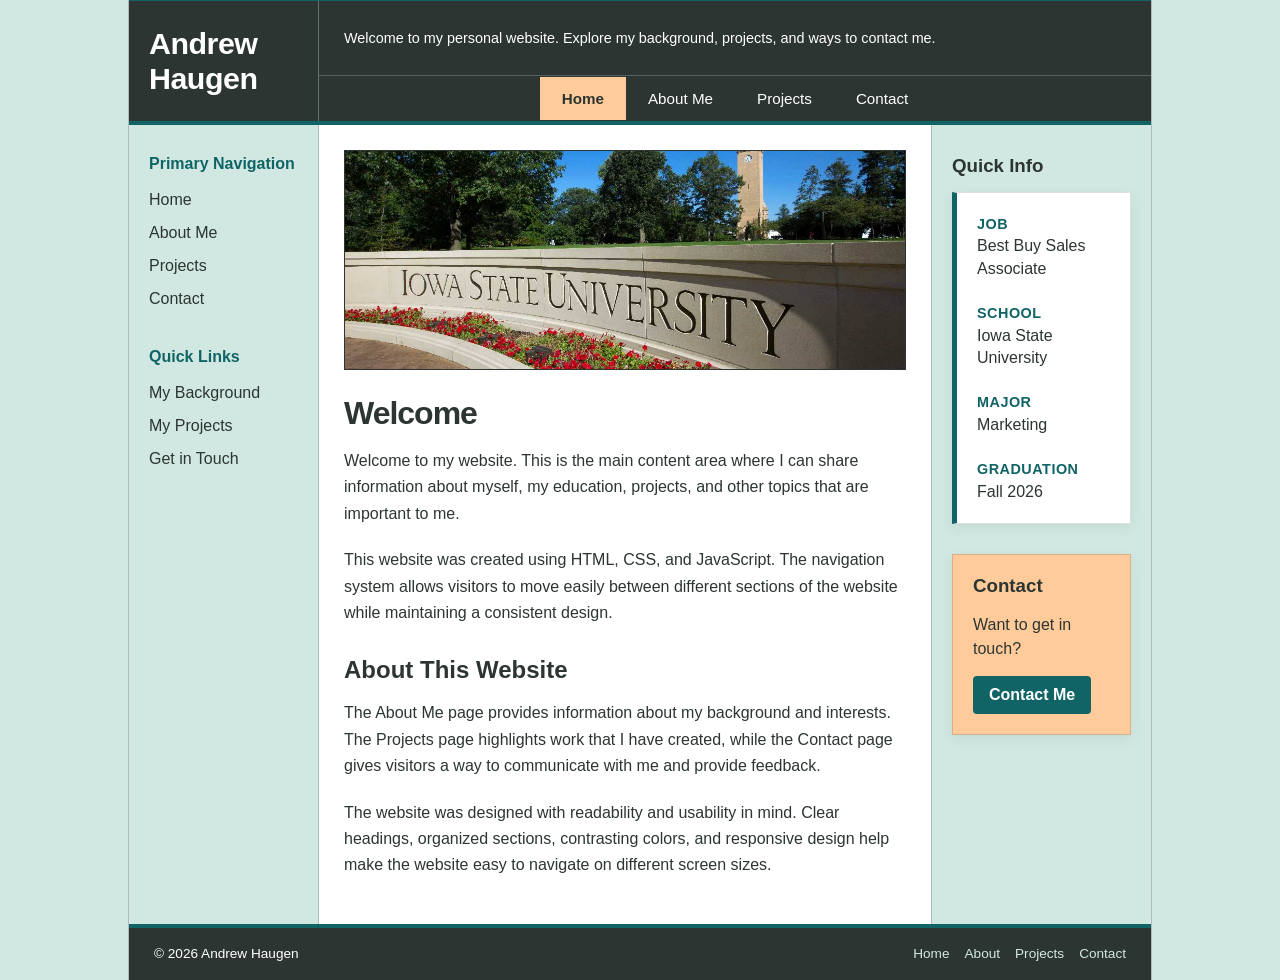
==== commit c021448b: "Update index.html" ====
--- a/index.html
+++ b/index.html
@@ -282,7 +282,7 @@
 
 
         <span>
-            © <span id="year"></span> Your Name
+            © <span id="year"></span> Andrew Haugen
         </span>
 
 
--- a/style.css
+++ b/style.css
@@ -845,3 +845,102 @@
     }
 
 }
+/* ==========================================================
+   PASS 2 - QUICK INFO SIDEBAR
+========================================================== */
+
+.info-box {
+    background-color: #FFFFFF;
+
+    padding: 20px;
+
+    border: 1px solid rgba(44, 53, 49, 0.15);
+
+    border-left: 5px solid #116466;
+
+    margin-bottom: 30px;
+
+    box-shadow: 0 4px 12px rgba(44, 53, 49, 0.08);
+}
+
+
+.info-box p {
+    margin-top: 0;
+
+    margin-bottom: 22px;
+
+    line-height: 1.4;
+}
+
+
+.info-box p:last-child {
+    margin-bottom: 0;
+}
+
+
+.info-box strong {
+    color: #116466;
+
+    font-size: 0.9rem;
+
+    text-transform: uppercase;
+
+    letter-spacing: 0.5px;
+}
+
+
+/* ==========================================================
+   CONTACT CARD
+========================================================== */
+
+.contact-box {
+    background-color: #FFCB9A;
+
+    padding: 20px;
+
+    border: 1px solid #D9B08C;
+
+    box-shadow: 0 4px 12px rgba(44, 53, 49, 0.08);
+}
+
+
+.contact-box h3 {
+    margin-top: 0;
+
+    color: #2C3531;
+}
+
+
+.contact-box p {
+    line-height: 1.5;
+
+    margin-bottom: 15px;
+}
+
+
+.contact-box a {
+    display: inline-block;
+
+    padding: 10px 16px;
+
+    background-color: #116466;
+
+    color: #FFFFFF;
+
+    text-decoration: none;
+
+    font-weight: bold;
+
+    border-radius: 4px;
+
+    transition:
+        background-color 0.2s ease,
+        transform 0.2s ease;
+}
+
+
+.contact-box a:hover {
+    background-color: #2C3531;
+
+    transform: translateY(-1px);
+}
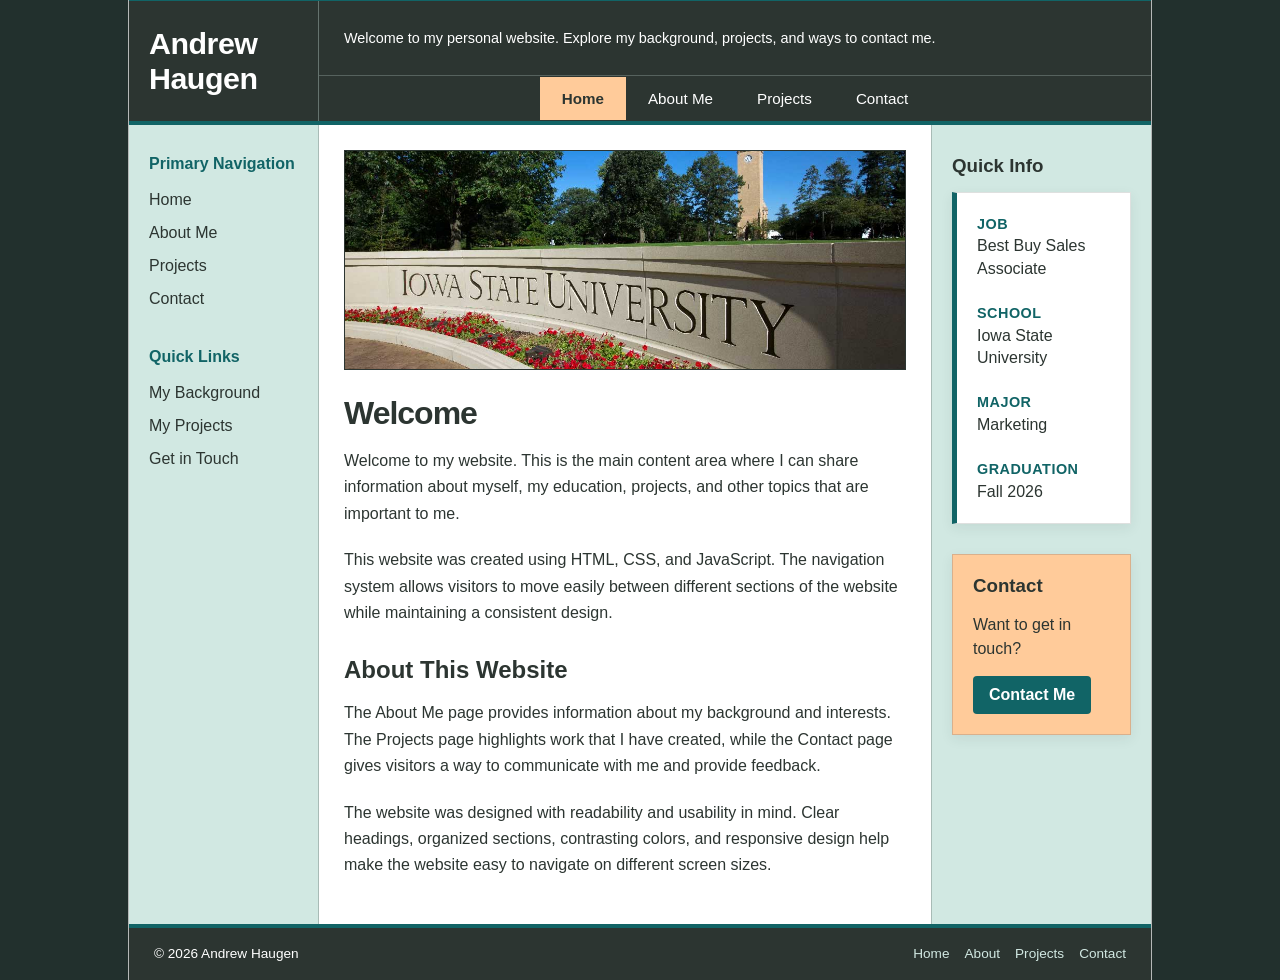
==== commit bfc32118: "Update index.html" ====
--- a/index.html
+++ b/index.html
@@ -9,7 +9,7 @@
         content="width=device-width, initial-scale=1.0"
     >
 
-    <title>Your Name</title>
+    <title>Andrew Haugen | Home</title>
 
     <link rel="stylesheet" href="style.css">
 </head>
--- a/style.css
+++ b/style.css
@@ -944,3 +944,54 @@
 
     transform: translateY(-1px);
 }
+/* ==========================================================
+   GOOGLE FORM
+========================================================== */
+
+.google-form-container {
+    width: 100%;
+
+    margin-top: 30px;
+
+    padding: 20px;
+
+    background-color: #D1E8E2;
+
+    border-top: 4px solid #116466;
+
+    overflow: hidden;
+}
+
+
+.google-form-container iframe {
+    display: block;
+
+    width: 100%;
+
+    max-width: 700px;
+
+    margin: 0 auto;
+
+    border: none;
+
+    background-color: white;
+}
+
+
+@media (max-width: 700px) {
+
+    .google-form-container {
+        padding: 10px;
+    }
+
+
+    .google-form-container iframe {
+        width: 100%;
+    }
+
+}
+/* Outer background on left and right sides */
+
+body {
+    background-color: #22302D;
+}
